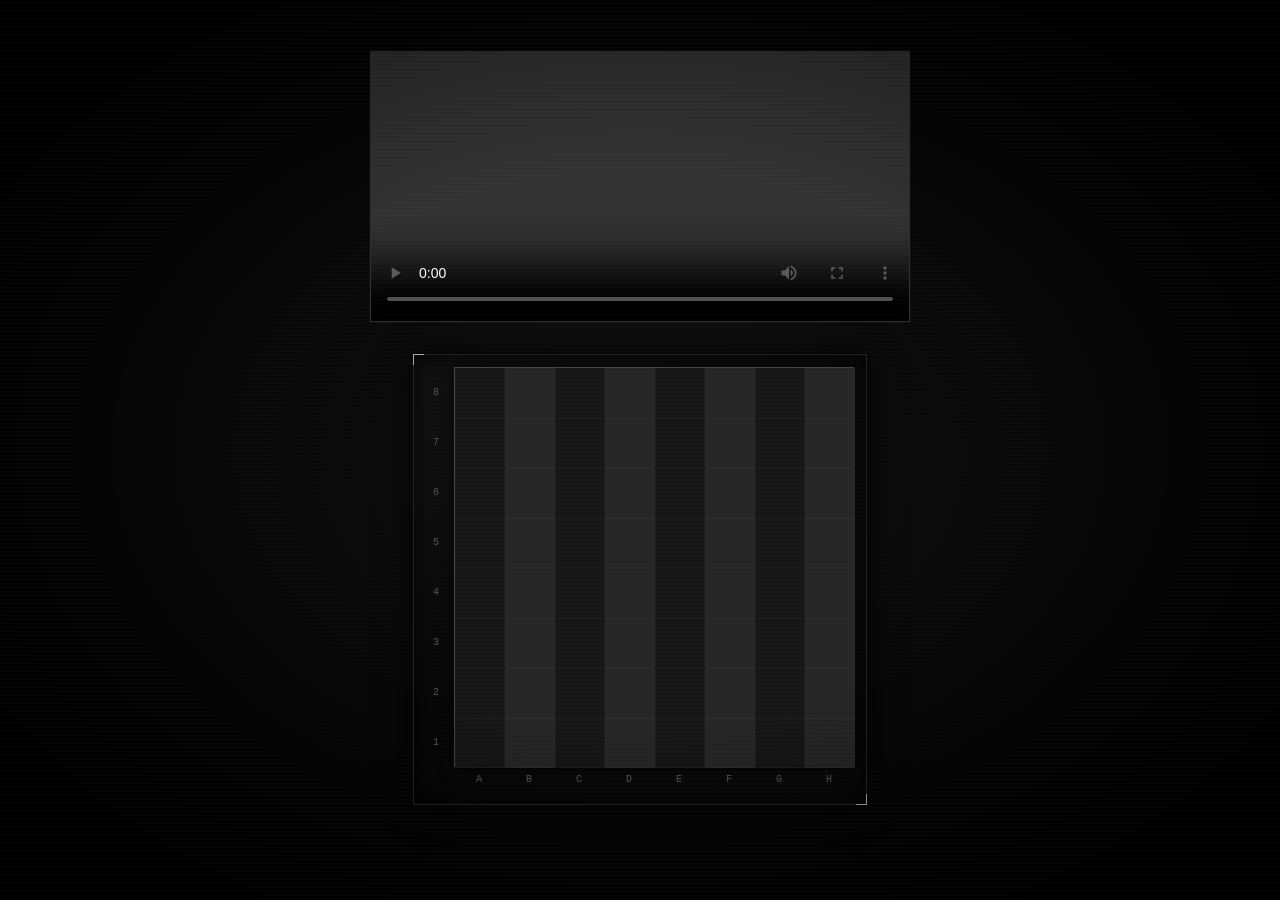
==== mnigsksiid.html @ c0cd6db9 "mcn so cool" ====
<!DOCTYPE html>
<html lang="en">
<head>
    <meta charset="UTF-8">
    <meta name="viewport" content="width=device-width, initial-scale=1.0">
    <link rel="stylesheet" href="css/mnigsksiid.css">
    <link rel="shortcut icon" href="assets/chess-pawn-icon.svg" type="image/svg">
    <title>Cold Case #102</title>
</head>
<body>
    <div id="main">
        <video controls id="found-footage" autoplay loop>
            <source src="assets/0daw93joa0.mp4" type="video/mp4">
        </video>

        <div class="board-container">
            <div class="rank-labels">
                <div>8</div>
                <div>7</div>
                <div>6</div>
                <div>5</div>
                <div>4</div>
                <div>3</div>
                <div>2</div>
                <div>1</div>
            </div>

            <div class="board-area">
                <div class="chessboard" id="chessboard"></div>

                <div class="file-labels">
                    <div>A</div>
                    <div>B</div>
                    <div>C</div>
                    <div>D</div>
                    <div>E</div>
                    <div>F</div>
                    <div>G</div>
                    <div>H</div>
                </div>
            </div>
        </div>

        <p id="message"></p>

    </div>
    <script src="js/mnigsksiid.js"></script>
</body>
</html>
---- css/mnigsksiid.css ----
* {
    box-sizing: border-box;
}

html,
body {
    margin: 0;
    padding: 0;
    min-height: 100%;
}

body {
    min-height: 100vh;

    background:
        radial-gradient(
            ellipse at center,
            #111 0%,
            #080808 45%,
            #000 100%
        );

    color: #aaa;

    font-family: "Courier New", monospace;

    overflow-x: hidden;

    position: relative;
}

body::before {
    content: "";

    position: fixed;
    inset: 0;

    pointer-events: none;

    z-index: 1000;

    background:
        repeating-linear-gradient(
            0deg,
            rgba(255, 255, 255, 0.025) 0px,
            rgba(255, 255, 255, 0.025) 1px,
            transparent 1px,
            transparent 4px
        );

    opacity: 0.5;

    animation: scanlines 0.15s linear infinite;
}

body::after {
    content: "";

    position: fixed;
    inset: 0;

    pointer-events: none;

    z-index: 999;

    background:
        radial-gradient(
            ellipse at center,
            transparent 45%,
            rgba(0, 0, 0, 0.25) 65%,
            rgba(0, 0, 0, 0.85) 100%
        );
}

#main {
    position: relative;

    display: flex;
    flex-direction: column;

    width: 100%;
    min-height: 100vh;

    justify-content: center;
    align-items: center;

    padding: 35px 20px;

    animation: monitorFlicker 8s infinite;
}

#main::before {
    content:
        "COLD CASE DATABASE // TERMINAL 04\A"
        "-----------------------------------\A"
        "CASE: 102\A"
        "STATUS: OPEN\A"
        "SUBJECT: UNKNOWN\A"
        "ARCHIVE INTEGRITY: 73%";

    white-space: pre;

    position: absolute;

    top: 18%;
    left: 50%;

    transform: translateX(-50%);

    width: 400px;
    max-width: 80vw;

    color: rgba(160, 160, 160, 0.06);

    font-size: 11px;
    line-height: 1.7;

    pointer-events: none;

    letter-spacing: 1px;
}

#found-footage {
    display: block;

    width: 540px;
    max-width: 90vw;

    margin: 0 0 32px 0;

    background: #000;

    border: 1px solid #303030;

    outline: 1px solid rgba(255, 255, 255, 0.025);

    animation: footageFlicker 9s infinite;
}

.board-container {
    position: relative;

    display: flex;
    align-items: flex-start;

    gap: 8px;

    width: fit-content;

    padding: 12px;

    background:
        linear-gradient(
            135deg,
            rgba(255, 255, 255, 0.025),
            transparent 35%,
            rgba(255, 255, 255, 0.01)
        );

    border: 1px solid #242424;

    box-shadow:
        0 0 0 1px #050505,
        0 0 30px rgba(0, 0, 0, 0.9),
        inset 0 0 25px rgba(0, 0, 0, 0.8);

    animation: boardDrift 7s ease-in-out infinite;
}

.board-container::before,
.board-container::after {
    content: "";

    position: absolute;

    width: 10px;
    height: 10px;

    border-color: #555;

    pointer-events: none;
}

.board-container::before {
    top: -1px;
    left: -1px;

    border-top: 1px solid;
    border-left: 1px solid;
}

.board-container::after {
    bottom: -1px;
    right: -1px;

    border-bottom: 1px solid;
    border-right: 1px solid;
}

.rank-labels {
    display: grid;

    grid-template-rows: repeat(8, 50px);

    width: 20px;

    text-align: center;

    color: #555;

    font-size: 10px;

    text-shadow:
        0 0 5px rgba(255, 255, 255, 0.1);
}

.rank-labels div,
.file-labels div {
    display: flex;

    justify-content: center;
    align-items: center;
}

.board-area {
    display: flex;
    flex-direction: column;

    position: relative;
}

.chessboard {
    display: grid;

    grid-template-columns: repeat(8, 50px);
    grid-template-rows: repeat(8, 50px);

    width: 400px;
    height: 400px;

    border: 1px solid #444;

    box-shadow:
        0 0 15px rgba(0, 0, 0, 0.9),
        inset 0 0 30px rgba(0, 0, 0, 0.6);
}

.square {
    width: 50px;
    height: 50px;

    position: relative;

    border: 1px solid rgba(255, 255, 255, 0.025);

    cursor: pointer;

    transition:
        filter 0.15s ease,
        box-shadow 0.2s ease,
        background-color 0.2s ease;

    background-color: #151515;
}


.square:nth-child(even) {
    background-color: #252525;
}


.square::after {
    content: "";

    position: absolute;
    inset: 0;

    pointer-events: none;

    background:
        repeating-linear-gradient(
            90deg,
            transparent 0px,
            rgba(255, 255, 255, 0.018) 1px,
            transparent 2px
        );

    opacity: 0.5;
}

.square:hover {
    filter: brightness(1.35);

    box-shadow:
        inset 0 0 15px rgba(255, 255, 255, 0.12);
}

.square.selected {
    position: relative;

    z-index: 2;

    border: 2px solid #ddd;

    box-shadow:
        inset 0 0 12px #fff,
        0 0 8px rgba(255, 255, 255, 0.8),
        0 0 20px rgba(255, 255, 255, 0.25);

    animation: selectedPulse 1.5s infinite;
}

.file-labels {
    display: grid;

    grid-template-columns: repeat(8, 50px);

    height: 25px;

    color: #555;

    font-size: 10px;

    text-shadow:
        0 0 5px rgba(255, 255, 255, 0.1);
}

#message {
    min-height: 24px;

    margin: 20px 0 0 0;

    color: #999;

    font-size: 14px;

    letter-spacing: 3px;

    text-align: center;

    text-transform: uppercase;

    text-shadow:
        0 0 5px rgba(255, 255, 255, 0.2);

    animation: messageFlicker 4s infinite;
}


body.correct {
    animation: realityBreak 4.5s forwards;
}

body.wrong #main {
    animation: wrongReality 1.6s ease;
}

body.wrong .board-container {
    animation: wrongBoard 1.6s ease;
}

body.wrong .square {
    animation: wrongSquares 1.6s ease;
}

body.wrong #message {
    animation: wrongMessage 1.6s steps(2, end);
}

@keyframes wrongReality {
    0% {
        transform: translate(0, 0);
    }

    8% {
        transform: translate(-3px, 1px);
    }

    12% {
        transform: translate(4px, -2px);
    }

    18% {
        transform: translate(-5px, 2px);
    }

    25% {
        transform: translate(2px, -1px);
    }

    35% {
        transform: translate(-2px, 0);
    }

    45% {
        transform: translate(0, 2px);
    }

    55% {
        transform: translate(3px, -1px);
    }

    65% {
        transform: translate(-1px, 1px);
    }

    100% {
        transform: translate(0, 0);
    }
}

@keyframes wrongBoard {
    0%,
    100% {
        transform: translateX(0);
    }

    10% {
        transform: translateX(-8px);
    }

    20% {
        transform: translateX(7px);
    }

    30% {
        transform: translateX(-5px);
    }

    40% {
        transform: translateX(4px);
    }

    55% {
        transform: translateX(-2px);
    }

    70% {
        transform: translateX(1px);
    }
}

@keyframes wrongSquares {
    0%,
    100% {
        opacity: 1;
    }

    15% {
        opacity: 0.35;
    }

    20% {
        opacity: 1;
    }

    30% {
        opacity: 0.5;
    }

    35% {
        opacity: 1;
    }

    45% {
        opacity: 0.7;
    }

    55% {
        opacity: 1;
    }
}

@keyframes wrongMessage {
    0% {
        opacity: 1;
        letter-spacing: 3px;
    }

    15% {
        opacity: 0;
        letter-spacing: 8px;
    }

    20% {
        opacity: 1;
        letter-spacing: 2px;
    }

    35% {
        opacity: 0.2;
    }

    40% {
        opacity: 1;
        letter-spacing: 6px;
    }

    60% {
        opacity: 0.4;
    }

    70% {
        opacity: 1;
        letter-spacing: 3px;
    }

    100% {
        opacity: 1;
        letter-spacing: 3px;
    }
}

@keyframes scanlines {
    from {
        transform: translateY(0);
    }

    to {
        transform: translateY(4px);
    }
}

@keyframes monitorFlicker {
    0%,
    92%,
    100% {
        opacity: 1;
    }

    93% {
        opacity: 0.92;
    }

    94% {
        opacity: 0.98;
    }

    97% {
        opacity: 0.88;
    }

    98% {
        opacity: 1;
    }
}

@keyframes footageFlicker {
    0%,
    88%,
    92%,
    100% {
        opacity: 1;
    }

    89% {
        opacity: 0.82;
    }

    90% {
        opacity: 0.96;
    }

    91% {
        opacity: 0.72;
    }
}

@keyframes boardDrift {
    0%,
    100% {
        transform: translateX(0);
    }

    50% {
        transform: translateX(1px);
    }
}

@keyframes selectedPulse {
    0%,
    100% {
        box-shadow:
            inset 0 0 10px #fff,
            0 0 7px rgba(255, 255, 255, 0.7);
    }

    50% {
        box-shadow:
            inset 0 0 20px #fff,
            0 0 18px rgba(255, 255, 255, 0.9);
    }
}

@keyframes messageFlicker {
    0%,
    90%,
    100% {
        opacity: 1;
    }

    92% {
        opacity: 0.2;
    }

    94% {
        opacity: 0.8;
    }

    96% {
        opacity: 0.35;
    }

    97% {
        opacity: 1;
    }
}


@keyframes realityBreak {
    0% {
        filter: none;
    }

    40% {
        filter: contrast(2) grayscale(1);
    }

    45% {
        filter: invert(1) contrast(3);
    }

    50% {
        filter: none;
    }

    70% {
        filter: contrast(3) grayscale(1);
    }

    100% {
        filter: brightness(0);
    }
}


@media screen and (max-width: 768px) {

    #main {
        padding: 25px 10px;
    }

    #main::before {
        font-size: 8px;
        width: 300px;
    }

    #found-footage {
        max-width: 300px;

        margin-top: 20px;
        margin-bottom: 25px;
    }

    .board-container {
        gap: 5px;
        padding: 8px;
    }

    .rank-labels {
        grid-template-rows: repeat(8, 35px);

        width: 18px;

        font-size: 9px;
    }

    .chessboard {
        grid-template-columns: repeat(8, 35px);
        grid-template-rows: repeat(8, 35px);

        width: 280px;
        height: 280px;
    }

    .square {
        width: 35px;
        height: 35px;
    }

    .file-labels {
        grid-template-columns: repeat(8, 35px);

        height: 25px;

        font-size: 9px;
    }

    #message {
        font-size: 12px;
        letter-spacing: 2px;
    }
}
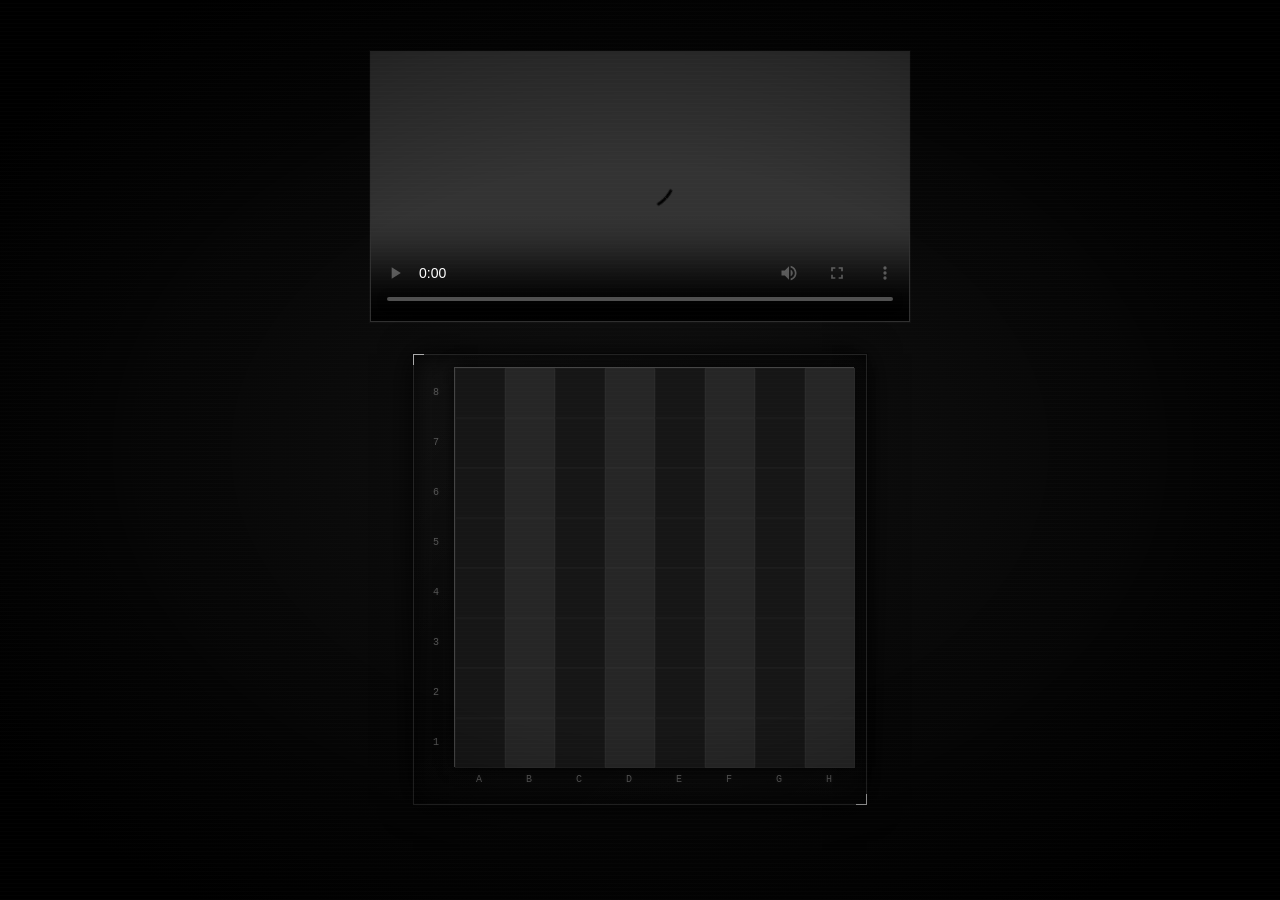
==== commit aa4f1125: "Fix HTML formatting and structure" ====
--- a/mnigsksiid.html
+++ b/mnigsksiid.html
@@ -28,7 +28,6 @@
 
             <div class="board-area">
                 <div class="chessboard" id="chessboard"></div>
-
                 <div class="file-labels">
                     <div>A</div>
                     <div>B</div>
@@ -43,8 +42,7 @@
         </div>
 
         <p id="message"></p>
-
     </div>
     <script src="js/mnigsksiid.js"></script>
 </body>
-</html>+</html>
--- a/css/mnigsksiid.css
+++ b/css/mnigsksiid.css
@@ -2,8 +2,7 @@
     box-sizing: border-box;
 }
 
-html,
-body {
+html, body {
     margin: 0;
     padding: 0;
     min-height: 100%;
@@ -11,7 +10,6 @@
 
 body {
     min-height: 100vh;
-
     background:
         radial-gradient(
             ellipse at center,
@@ -19,26 +17,18 @@
             #080808 45%,
             #000 100%
         );
-
     color: #aaa;
-
     font-family: "Courier New", monospace;
-
     overflow-x: hidden;
-
     position: relative;
 }
 
 body::before {
     content: "";
-
     position: fixed;
     inset: 0;
-
     pointer-events: none;
-
     z-index: 1000;
-
     background:
         repeating-linear-gradient(
             0deg,
@@ -47,22 +37,16 @@
             transparent 1px,
             transparent 4px
         );
-
     opacity: 0.5;
-
     animation: scanlines 0.15s linear infinite;
 }
 
 body::after {
     content: "";
-
     position: fixed;
     inset: 0;
-
     pointer-events: none;
-
     z-index: 999;
-
     background:
         radial-gradient(
             ellipse at center,
@@ -74,18 +58,13 @@
 
 #main {
     position: relative;
-
     display: flex;
     flex-direction: column;
-
     width: 100%;
     min-height: 100vh;
-
     justify-content: center;
     align-items: center;
-
     padding: 35px 20px;
-
     animation: monitorFlicker 8s infinite;
 }
 
@@ -97,58 +76,38 @@
         "STATUS: OPEN\A"
         "SUBJECT: UNKNOWN\A"
         "ARCHIVE INTEGRITY: 73%";
-
     white-space: pre;
-
     position: absolute;
-
     top: 18%;
     left: 50%;
-
     transform: translateX(-50%);
-
     width: 400px;
     max-width: 80vw;
-
     color: rgba(160, 160, 160, 0.06);
-
     font-size: 11px;
     line-height: 1.7;
-
     pointer-events: none;
-
     letter-spacing: 1px;
 }
 
 #found-footage {
     display: block;
-
     width: 540px;
     max-width: 90vw;
-
     margin: 0 0 32px 0;
-
     background: #000;
-
     border: 1px solid #303030;
-
     outline: 1px solid rgba(255, 255, 255, 0.025);
-
     animation: footageFlicker 9s infinite;
 }
 
 .board-container {
     position: relative;
-
     display: flex;
     align-items: flex-start;
-
     gap: 8px;
-
     width: fit-content;
-
     padding: 12px;
-
     background:
         linear-gradient(
             135deg,
@@ -156,35 +115,26 @@
             transparent 35%,
             rgba(255, 255, 255, 0.01)
         );
-
     border: 1px solid #242424;
-
     box-shadow:
         0 0 0 1px #050505,
         0 0 30px rgba(0, 0, 0, 0.9),
         inset 0 0 25px rgba(0, 0, 0, 0.8);
-
     animation: boardDrift 7s ease-in-out infinite;
 }
 
-.board-container::before,
-.board-container::after {
+.board-container::before, .board-container::after {
     content: "";
-
     position: absolute;
-
     width: 10px;
     height: 10px;
-
     border-color: #555;
-
     pointer-events: none;
 }
 
 .board-container::before {
     top: -1px;
     left: -1px;
-
     border-top: 1px solid;
     border-left: 1px solid;
 }
@@ -192,32 +142,23 @@
 .board-container::after {
     bottom: -1px;
     right: -1px;
-
     border-bottom: 1px solid;
     border-right: 1px solid;
 }
 
 .rank-labels {
     display: grid;
-
     grid-template-rows: repeat(8, 50px);
-
     width: 20px;
-
     text-align: center;
-
     color: #555;
-
     font-size: 10px;
-
     text-shadow:
         0 0 5px rgba(255, 255, 255, 0.1);
 }
 
-.rank-labels div,
-.file-labels div {
+.rank-labels div, .file-labels div {
     display: flex;
-
     justify-content: center;
     align-items: center;
 }
@@ -225,21 +166,16 @@
 .board-area {
     display: flex;
     flex-direction: column;
-
     position: relative;
 }
 
 .chessboard {
     display: grid;
-
     grid-template-columns: repeat(8, 50px);
     grid-template-rows: repeat(8, 50px);
-
     width: 400px;
     height: 400px;
-
     border: 1px solid #444;
-
     box-shadow:
         0 0 15px rgba(0, 0, 0, 0.9),
         inset 0 0 30px rgba(0, 0, 0, 0.6);
@@ -248,35 +184,25 @@
 .square {
     width: 50px;
     height: 50px;
-
     position: relative;
-
     border: 1px solid rgba(255, 255, 255, 0.025);
-
     cursor: pointer;
-
     transition:
         filter 0.15s ease,
         box-shadow 0.2s ease,
         background-color 0.2s ease;
-
     background-color: #151515;
 }
-
 
 .square:nth-child(even) {
     background-color: #252525;
 }
 
-
 .square::after {
     content: "";
-
     position: absolute;
     inset: 0;
-
     pointer-events: none;
-
     background:
         repeating-linear-gradient(
             90deg,
@@ -284,68 +210,48 @@
             rgba(255, 255, 255, 0.018) 1px,
             transparent 2px
         );
-
     opacity: 0.5;
 }
 
 .square:hover {
     filter: brightness(1.35);
-
     box-shadow:
         inset 0 0 15px rgba(255, 255, 255, 0.12);
 }
 
 .square.selected {
     position: relative;
-
     z-index: 2;
-
     border: 2px solid #ddd;
-
     box-shadow:
         inset 0 0 12px #fff,
         0 0 8px rgba(255, 255, 255, 0.8),
         0 0 20px rgba(255, 255, 255, 0.25);
-
     animation: selectedPulse 1.5s infinite;
 }
 
 .file-labels {
     display: grid;
-
     grid-template-columns: repeat(8, 50px);
-
     height: 25px;
-
     color: #555;
-
     font-size: 10px;
-
     text-shadow:
         0 0 5px rgba(255, 255, 255, 0.1);
 }
 
 #message {
     min-height: 24px;
-
     margin: 20px 0 0 0;
-
     color: #999;
-
     font-size: 14px;
-
     letter-spacing: 3px;
-
     text-align: center;
-
     text-transform: uppercase;
-
     text-shadow:
         0 0 5px rgba(255, 255, 255, 0.2);
-
     animation: messageFlicker 4s infinite;
 }
-
 
 body.correct {
     animation: realityBreak 4.5s forwards;
@@ -371,39 +277,30 @@
     0% {
         transform: translate(0, 0);
     }
-
     8% {
         transform: translate(-3px, 1px);
     }
-
     12% {
         transform: translate(4px, -2px);
     }
-
     18% {
         transform: translate(-5px, 2px);
     }
-
     25% {
         transform: translate(2px, -1px);
     }
-
     35% {
         transform: translate(-2px, 0);
     }
-
     45% {
         transform: translate(0, 2px);
     }
-
     55% {
         transform: translate(3px, -1px);
     }
-
     65% {
         transform: translate(-1px, 1px);
     }
-
     100% {
         transform: translate(0, 0);
     }
@@ -414,27 +311,21 @@
     100% {
         transform: translateX(0);
     }
-
     10% {
         transform: translateX(-8px);
     }
-
     20% {
         transform: translateX(7px);
     }
-
     30% {
         transform: translateX(-5px);
     }
-
     40% {
         transform: translateX(4px);
     }
-
     55% {
         transform: translateX(-2px);
     }
-
     70% {
         transform: translateX(1px);
     }
@@ -445,27 +336,21 @@
     100% {
         opacity: 1;
     }
-
     15% {
         opacity: 0.35;
     }
-
     20% {
         opacity: 1;
     }
-
     30% {
         opacity: 0.5;
     }
-
     35% {
         opacity: 1;
     }
-
     45% {
         opacity: 0.7;
     }
-
     55% {
         opacity: 1;
     }
@@ -476,35 +361,28 @@
         opacity: 1;
         letter-spacing: 3px;
     }
-
     15% {
         opacity: 0;
         letter-spacing: 8px;
     }
-
     20% {
         opacity: 1;
         letter-spacing: 2px;
     }
-
     35% {
         opacity: 0.2;
     }
-
     40% {
         opacity: 1;
         letter-spacing: 6px;
     }
-
     60% {
         opacity: 0.4;
     }
-
     70% {
         opacity: 1;
         letter-spacing: 3px;
     }
-
     100% {
         opacity: 1;
         letter-spacing: 3px;
@@ -515,7 +393,6 @@
     from {
         transform: translateY(0);
     }
-
     to {
         transform: translateY(4px);
     }
@@ -527,19 +404,15 @@
     100% {
         opacity: 1;
     }
-
     93% {
         opacity: 0.92;
     }
-
     94% {
         opacity: 0.98;
     }
-
     97% {
         opacity: 0.88;
     }
-
     98% {
         opacity: 1;
     }
@@ -552,15 +425,12 @@
     100% {
         opacity: 1;
     }
-
     89% {
         opacity: 0.82;
     }
-
     90% {
         opacity: 0.96;
     }
-
     91% {
         opacity: 0.72;
     }
@@ -571,7 +441,6 @@
     100% {
         transform: translateX(0);
     }
-
     50% {
         transform: translateX(1px);
     }
@@ -584,7 +453,6 @@
             inset 0 0 10px #fff,
             0 0 7px rgba(255, 255, 255, 0.7);
     }
-
     50% {
         box-shadow:
             inset 0 0 20px #fff,
@@ -598,19 +466,15 @@
     100% {
         opacity: 1;
     }
-
     92% {
         opacity: 0.2;
     }
-
     94% {
         opacity: 0.8;
     }
-
     96% {
         opacity: 0.35;
     }
-
     97% {
         opacity: 1;
     }
@@ -621,23 +485,18 @@
     0% {
         filter: none;
     }
-
     40% {
         filter: contrast(2) grayscale(1);
     }
-
     45% {
         filter: invert(1) contrast(3);
     }
-
     50% {
         filter: none;
     }
-
     70% {
         filter: contrast(3) grayscale(1);
     }
-
     100% {
         filter: brightness(0);
     }
@@ -645,11 +504,10 @@
 
 
 @media screen and (max-width: 768px) {
-
     #main {
         padding: 25px 10px;
     }
-
+    
     #main::before {
         font-size: 8px;
         width: 300px;
@@ -657,7 +515,6 @@
 
     #found-footage {
         max-width: 300px;
-
         margin-top: 20px;
         margin-bottom: 25px;
     }
@@ -669,16 +526,13 @@
 
     .rank-labels {
         grid-template-rows: repeat(8, 35px);
-
         width: 18px;
-
         font-size: 9px;
     }
 
     .chessboard {
         grid-template-columns: repeat(8, 35px);
         grid-template-rows: repeat(8, 35px);
-
         width: 280px;
         height: 280px;
     }
@@ -690,9 +544,7 @@
 
     .file-labels {
         grid-template-columns: repeat(8, 35px);
-
         height: 25px;
-
         font-size: 9px;
     }
 
@@ -700,4 +552,4 @@
         font-size: 12px;
         letter-spacing: 2px;
     }
-}+}
